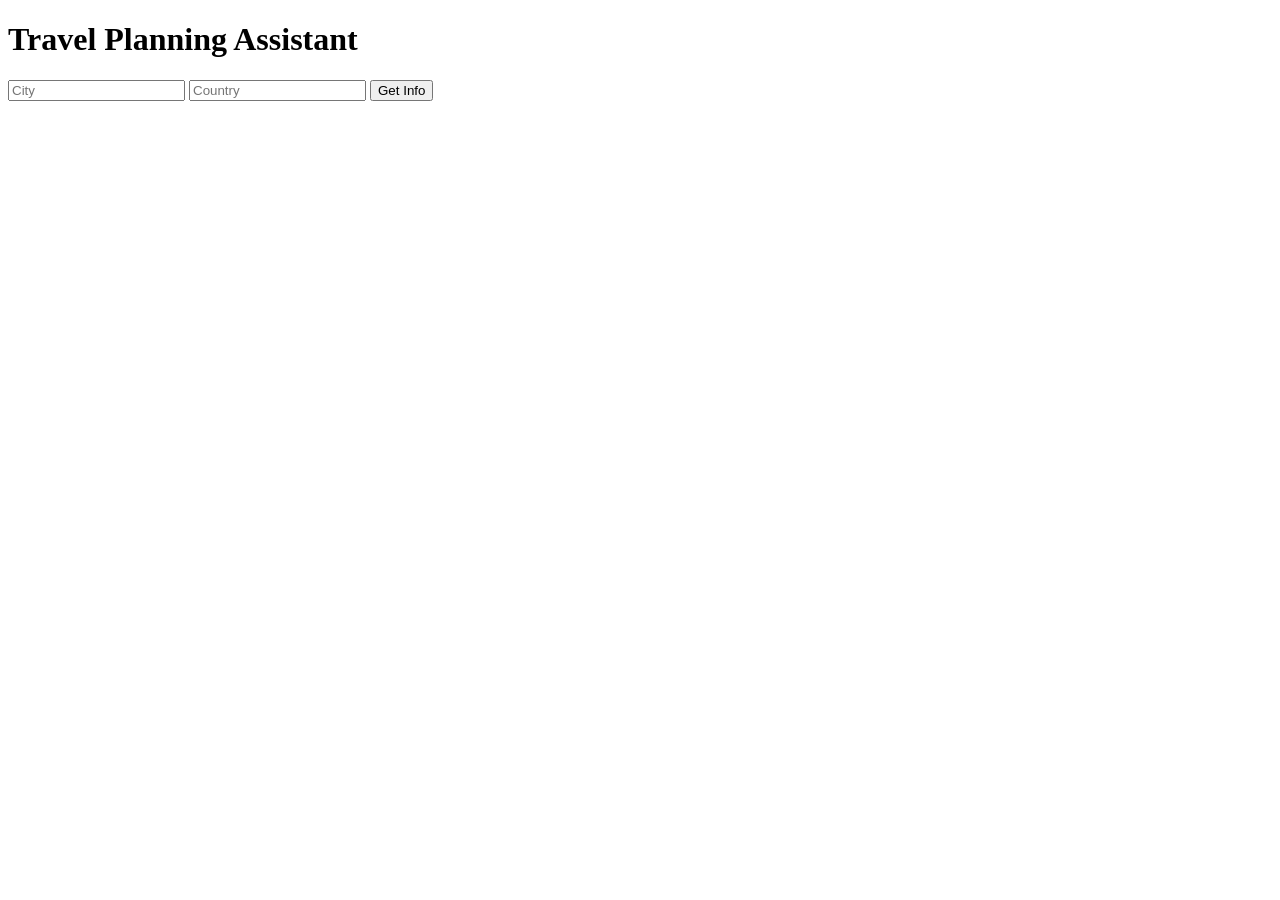
==== index.html @ 7f2e0c82 "file cleanup" ====
<!DOCTYPE html>
<html lang="en">
<head>
    <meta charset="UTF-8">
    <meta http-equiv="X-UA-Compatible" content="IE=edge">
    <meta name="viewport" content="width=device-width, initial-scale=1.0">
    <title>Travel Planning Assistant</title>
    <link rel="shortcut icon" href="favicon.ico" type="image/x-icon">
</head>
<body>
    <h1>Travel Planning Assistant</h1>
    <div class="col" id="inputDIV">
        <form id="location">
            <input type="text" class="form-control" placeholder="City" aria-label="City" name="City">
            <input type="text" class="form-control" placeholder="Country" aria-label="Country" name="Country">
            <input class="btn btn-primary" type="submit" value="Get Info">
            </form>

    </div>
    <div id="webcamDiv">
  
        <!-- <h3>Local Webcam for Honolulu: Beach</h3>
        <a name="windy-webcam-timelapse-player" data-id="1185046036" href="https://windy.com/webcams/1185046036" target="_blank">Honolulu: Beach</a><script async type="text/javascript" src="https://webcams.windy.com/webcams/public/embed/script/player.js"></script> -->
    </div>

    
    <script type="module" src="webcams.js"></script>
    <!-- <script type="module" src="weather.js"></script> -->
    <script type="module" src="script.js"></script>
</body>
</html>
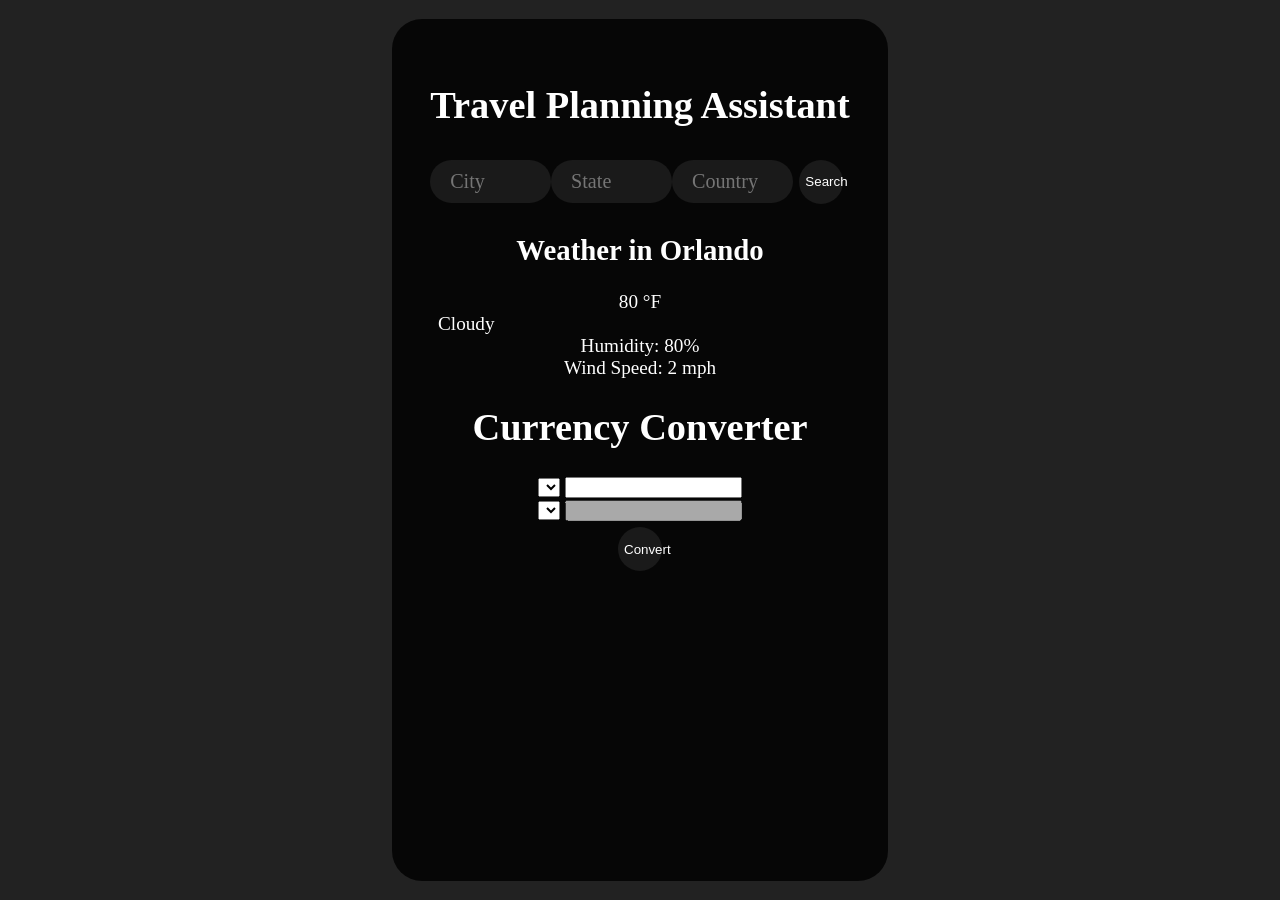
==== commit 96b82cac: "update homepage" ====
--- a/index.html
+++ b/index.html
@@ -6,26 +6,51 @@
     <meta name="viewport" content="width=device-width, initial-scale=1.0">
     <title>Travel Planning Assistant</title>
     <link rel="shortcut icon" href="favicon.ico" type="image/x-icon">
+    <link rel="stylesheet" href="./style.css">
+    
 </head>
 <body>
-    <h1>Travel Planning Assistant</h1>
-    <div class="col" id="inputDIV">
+    <!-- <div class="col" id="inputDIV">
         <form id="location">
             <input type="text" class="form-control" placeholder="City" aria-label="City" name="City">
             <input type="text" class="form-control" placeholder="Country" aria-label="Country" name="Country">
             <input class="btn btn-primary" type="submit" value="Get Info">
-            </form>
-
+        </form>
+    </div> -->
+    <div class="box">
+        <h1>Travel Planning Assistant</h1>
+        <div class="search">
+            <input type="text" class="search-bar" placeholder="City">
+            <input type="text" class="search-bar" placeholder="State">
+            <input type="text" class="search-bar" placeholder="Country">
+            <button>Search</button>
+        </div>
+    <div class="weather">
+        <h2 class="city">Weather in Orlando</h2>
+        <div class="temp">80 °F</div>
+        <div class="flex">
+            <img src="https://openweathermap.org/img/wn/04n.png" alt="" class="icon" />
+            <div class="description">Cloudy</div>
+        </div>
+        <div class="humidity">Humidity: 80%</div>
+        <div class="wind">Wind Speed: 2 mph</div>    
     </div>
-    <div id="webcamDiv">
-  
-        <!-- <h3>Local Webcam for Honolulu: Beach</h3>
-        <a name="windy-webcam-timelapse-player" data-id="1185046036" href="https://windy.com/webcams/1185046036" target="_blank">Honolulu: Beach</a><script async type="text/javascript" src="https://webcams.windy.com/webcams/public/embed/script/player.js"></script> -->
-    </div>
-
-    
+    <h1>Currency Converter</h1>
+    <div class="boxes">
+        <div class="leftBox">
+            <select name="currency" class="currency"></select>
+            <input type="number" name="" id="num">
+        </div>
+        <div class="rightBox">
+            <select name="currency" class="currency"></select>
+            <input type="text" name="" id="ans" disabled>
+        </div>
+        <button class="change" id="change">Convert</button>
+    </div>    
+</div>
     <script type="module" src="webcams.js"></script>
-    <!-- <script type="module" src="weather.js"></script> -->
+    <script type="module" src="weather.js"></script>
+    <script type="module" src="currency.js"></script>
     <script type="module" src="script.js"></script>
 </body>
 </html>
--- a/style.css
+++ b/style.css
@@ -0,0 +1,93 @@
+@import url('https://fonts.googleapis.com/css2?family=Fredoka+One&display=swap');
+
+
+body {
+    display: flex;
+    justify-content: center;
+    align-content: center;
+    text-align: center;
+    height: 100vh;
+    margin: 0;
+    font-family: 'Fredoka One', cursive;
+    color: white;
+    font-size: 120%;
+    background: #222;
+    background-image: url("https://source.unsplash.com/random/?city,night")
+}
+
+.box {
+    background: #000000d0;
+    color: white;
+    padding: 2em;
+    border-radius: 30px;
+    width: 100%;
+    max-width: 420px;
+    margin: 1em;
+}
+
+.search {
+    display: flex;
+    align-items: center;
+    justify-content: center;
+
+}
+
+button {
+    margin: 0.5em;
+    border: none;
+    border-radius: 50%;
+    height: 44px;
+    width: 44px;
+    outline: none;
+    background: #7c7c7c2b;
+    color:white;
+    cursor: pointer;
+    transition: 0.2s ease-in-out;
+}
+
+button:hover {
+    background: red;
+}
+
+input.search-bar {
+border: none;
+outline: none;
+padding: 0.5em 1em;
+border-radius: 24px;
+background: #7c7c7c2b;
+color: white;
+font-family:'Times New Roman', Times, serif;
+font-size: 105%;
+width: calc(100% - 100px);
+}
+
+h1.temp {
+    margin: 0;
+    margin-bottom: 0.4em;
+}
+
+.flex {
+    display: flex;
+    align-items: center;
+}
+
+.description {
+    text-transform: capitalize;
+    margin-left: 8px;
+
+}
+
+.weather.loading {
+    visibility: hidden;
+    max-height: 20px;
+    position: relative;
+}
+
+.weather.loading:after {
+    visibility: visible;
+    content: "Loading.....";
+    color: white;
+    position: absolute;
+    top: 0;
+    left: 20px;
+}
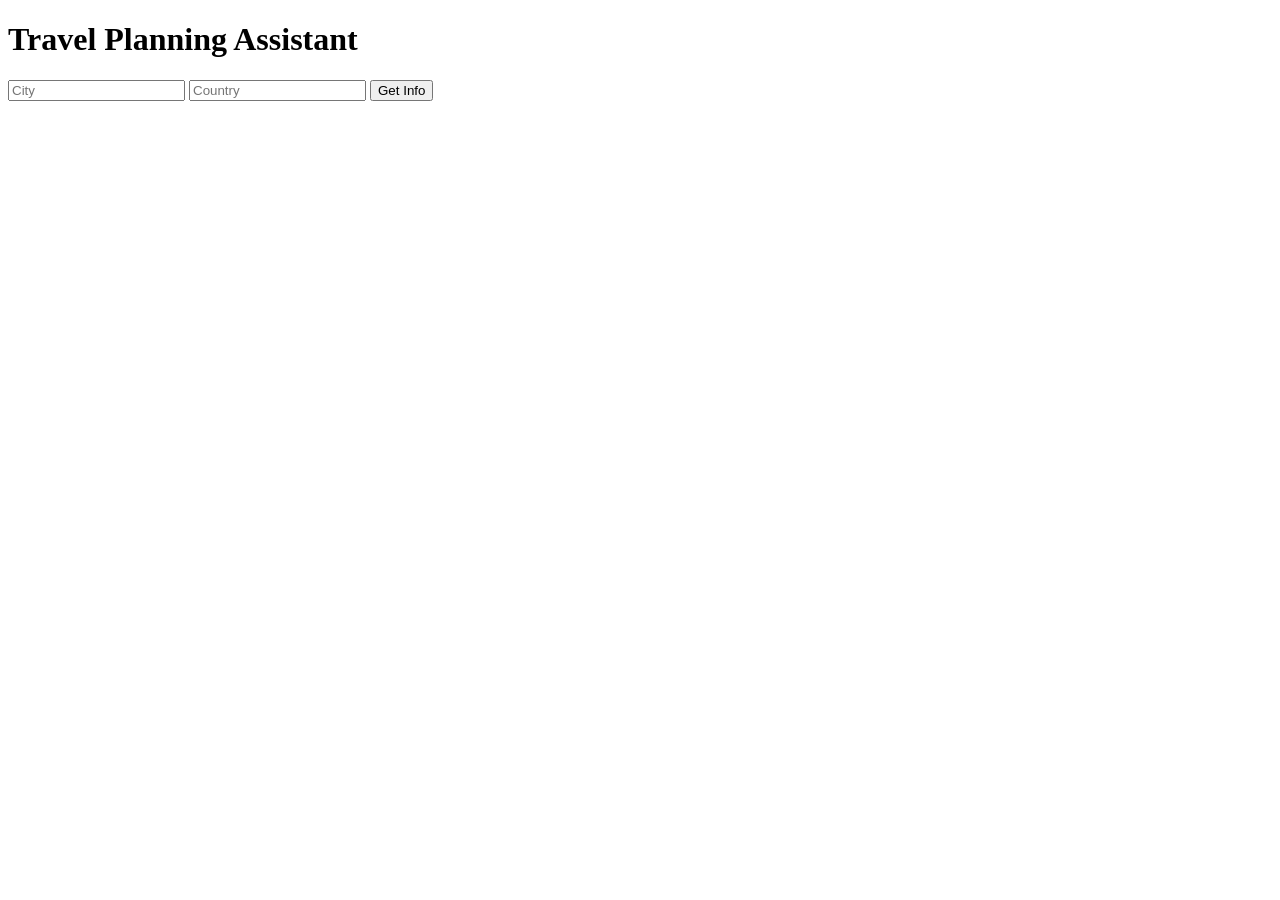
==== commit 74ab9aff: "file cleanup" ====
--- a/index.html
+++ b/index.html
@@ -6,51 +6,26 @@
     <meta name="viewport" content="width=device-width, initial-scale=1.0">
     <title>Travel Planning Assistant</title>
     <link rel="shortcut icon" href="favicon.ico" type="image/x-icon">
-    <link rel="stylesheet" href="./style.css">
-    
 </head>
 <body>
-    <!-- <div class="col" id="inputDIV">
+    <h1>Travel Planning Assistant</h1>
+    <div class="col" id="inputDIV">
         <form id="location">
             <input type="text" class="form-control" placeholder="City" aria-label="City" name="City">
             <input type="text" class="form-control" placeholder="Country" aria-label="Country" name="Country">
             <input class="btn btn-primary" type="submit" value="Get Info">
-        </form>
-    </div> -->
-    <div class="box">
-        <h1>Travel Planning Assistant</h1>
-        <div class="search">
-            <input type="text" class="search-bar" placeholder="City">
-            <input type="text" class="search-bar" placeholder="State">
-            <input type="text" class="search-bar" placeholder="Country">
-            <button>Search</button>
-        </div>
-    <div class="weather">
-        <h2 class="city">Weather in Orlando</h2>
-        <div class="temp">80 °F</div>
-        <div class="flex">
-            <img src="https://openweathermap.org/img/wn/04n.png" alt="" class="icon" />
-            <div class="description">Cloudy</div>
-        </div>
-        <div class="humidity">Humidity: 80%</div>
-        <div class="wind">Wind Speed: 2 mph</div>    
+            </form>
+
     </div>
-    <h1>Currency Converter</h1>
-    <div class="boxes">
-        <div class="leftBox">
-            <select name="currency" class="currency"></select>
-            <input type="number" name="" id="num">
-        </div>
-        <div class="rightBox">
-            <select name="currency" class="currency"></select>
-            <input type="text" name="" id="ans" disabled>
-        </div>
-        <button class="change" id="change">Convert</button>
-    </div>    
-</div>
-    <script type="module" src="webcams.js"></script>
-    <script type="module" src="weather.js"></script>
-    <script type="module" src="currency.js"></script>
+    <div id="webcamDiv">
+
+        <!-- <h3>Local Webcam for Honolulu: Beach</h3>
+        <a name="windy-webcam-timelapse-player" data-id="1185046036" href="https://windy.com/webcams/1185046036" target="_blank">Honolulu: Beach</a><script async type="text/javascript" src="https://webcams.windy.com/webcams/public/embed/script/player.js"></script> -->
+    </div>
+
+    
+    <script type="module" src="localInfo.js"></script>
+    <!-- <script type="module" src="weather.js"></script> -->
     <script type="module" src="script.js"></script>
 </body>
 </html>
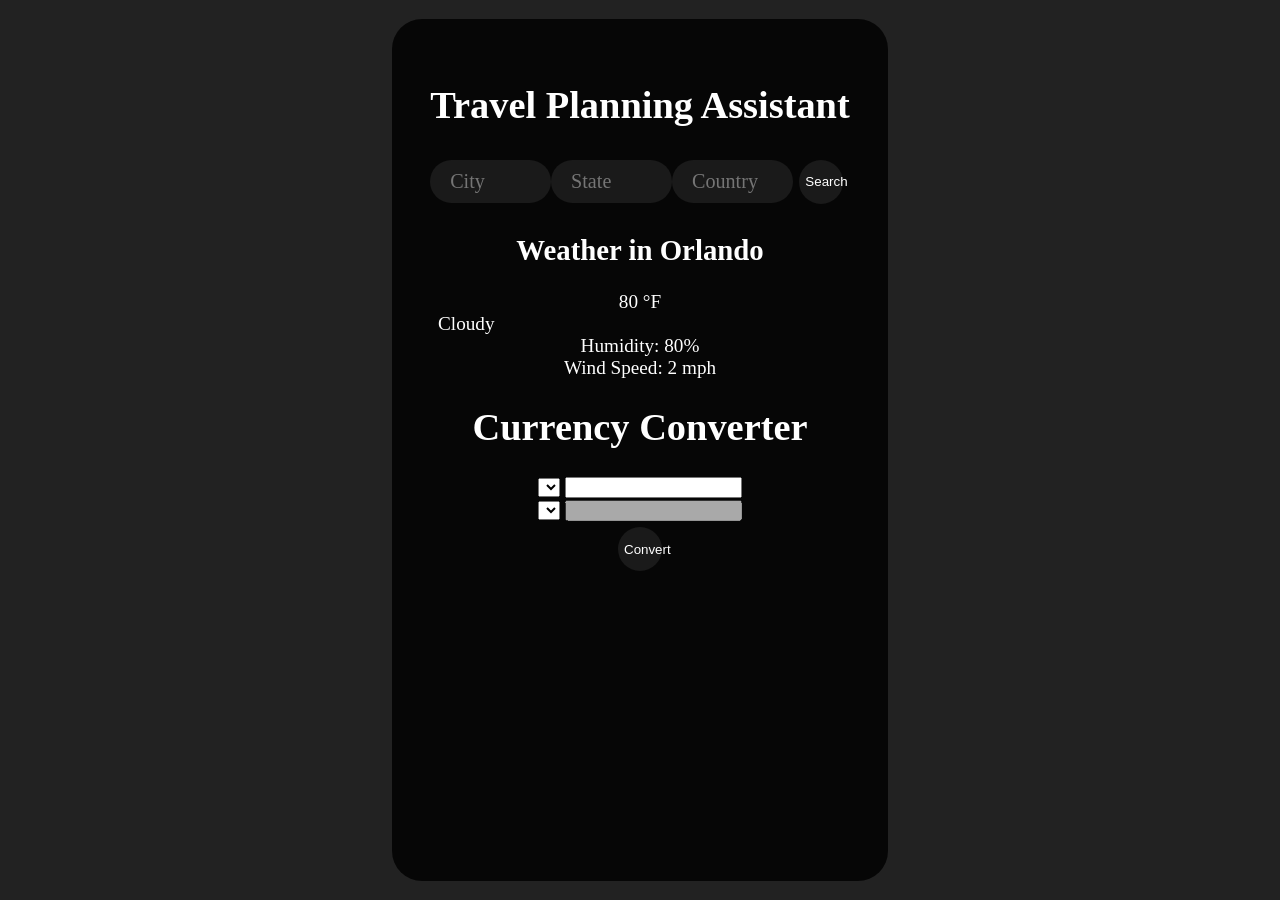
==== commit 969ad33c: "Merge branch 'main' of https://github.com/david-scott42/Module-3-Group-Project" ====
--- a/index.html
+++ b/index.html
@@ -6,26 +6,51 @@
     <meta name="viewport" content="width=device-width, initial-scale=1.0">
     <title>Travel Planning Assistant</title>
     <link rel="shortcut icon" href="favicon.ico" type="image/x-icon">
+    <link rel="stylesheet" href="./style.css">
+    
 </head>
 <body>
-    <h1>Travel Planning Assistant</h1>
-    <div class="col" id="inputDIV">
+    <!-- <div class="col" id="inputDIV">
         <form id="location">
             <input type="text" class="form-control" placeholder="City" aria-label="City" name="City">
             <input type="text" class="form-control" placeholder="Country" aria-label="Country" name="Country">
             <input class="btn btn-primary" type="submit" value="Get Info">
-            </form>
-
+        </form>
+    </div> -->
+    <div class="box">
+        <h1>Travel Planning Assistant</h1>
+        <div class="search">
+            <input type="text" class="search-bar" placeholder="City">
+            <input type="text" class="search-bar" placeholder="State">
+            <input type="text" class="search-bar" placeholder="Country">
+            <button>Search</button>
+        </div>
+    <div class="weather">
+        <h2 class="city">Weather in Orlando</h2>
+        <div class="temp">80 °F</div>
+        <div class="flex">
+            <img src="https://openweathermap.org/img/wn/04n.png" alt="" class="icon" />
+            <div class="description">Cloudy</div>
+        </div>
+        <div class="humidity">Humidity: 80%</div>
+        <div class="wind">Wind Speed: 2 mph</div>    
     </div>
-    <div id="webcamDiv">
-
-        <!-- <h3>Local Webcam for Honolulu: Beach</h3>
-        <a name="windy-webcam-timelapse-player" data-id="1185046036" href="https://windy.com/webcams/1185046036" target="_blank">Honolulu: Beach</a><script async type="text/javascript" src="https://webcams.windy.com/webcams/public/embed/script/player.js"></script> -->
-    </div>
-
-    
-    <script type="module" src="localInfo.js"></script>
-    <!-- <script type="module" src="weather.js"></script> -->
+    <h1>Currency Converter</h1>
+    <div class="boxes">
+        <div class="leftBox">
+            <select name="currency" class="currency"></select>
+            <input type="number" name="" id="num">
+        </div>
+        <div class="rightBox">
+            <select name="currency" class="currency"></select>
+            <input type="text" name="" id="ans" disabled>
+        </div>
+        <button class="change" id="change">Convert</button>
+    </div>    
+</div>
+    <script type="module" src="webcams.js"></script>
+    <script type="module" src="weather.js"></script>
+    <script type="module" src="currency.js"></script>
     <script type="module" src="script.js"></script>
 </body>
 </html>
--- a/style.css
+++ b/style.css
@@ -0,0 +1,93 @@
+@import url('https://fonts.googleapis.com/css2?family=Fredoka+One&display=swap');
+
+
+body {
+    display: flex;
+    justify-content: center;
+    align-content: center;
+    text-align: center;
+    height: 100vh;
+    margin: 0;
+    font-family: 'Fredoka One', cursive;
+    color: white;
+    font-size: 120%;
+    background: #222;
+    background-image: url("https://source.unsplash.com/random/?city,night")
+}
+
+.box {
+    background: #000000d0;
+    color: white;
+    padding: 2em;
+    border-radius: 30px;
+    width: 100%;
+    max-width: 420px;
+    margin: 1em;
+}
+
+.search {
+    display: flex;
+    align-items: center;
+    justify-content: center;
+
+}
+
+button {
+    margin: 0.5em;
+    border: none;
+    border-radius: 50%;
+    height: 44px;
+    width: 44px;
+    outline: none;
+    background: #7c7c7c2b;
+    color:white;
+    cursor: pointer;
+    transition: 0.2s ease-in-out;
+}
+
+button:hover {
+    background: red;
+}
+
+input.search-bar {
+border: none;
+outline: none;
+padding: 0.5em 1em;
+border-radius: 24px;
+background: #7c7c7c2b;
+color: white;
+font-family:'Times New Roman', Times, serif;
+font-size: 105%;
+width: calc(100% - 100px);
+}
+
+h1.temp {
+    margin: 0;
+    margin-bottom: 0.4em;
+}
+
+.flex {
+    display: flex;
+    align-items: center;
+}
+
+.description {
+    text-transform: capitalize;
+    margin-left: 8px;
+
+}
+
+.weather.loading {
+    visibility: hidden;
+    max-height: 20px;
+    position: relative;
+}
+
+.weather.loading:after {
+    visibility: visible;
+    content: "Loading.....";
+    color: white;
+    position: absolute;
+    top: 0;
+    left: 20px;
+}
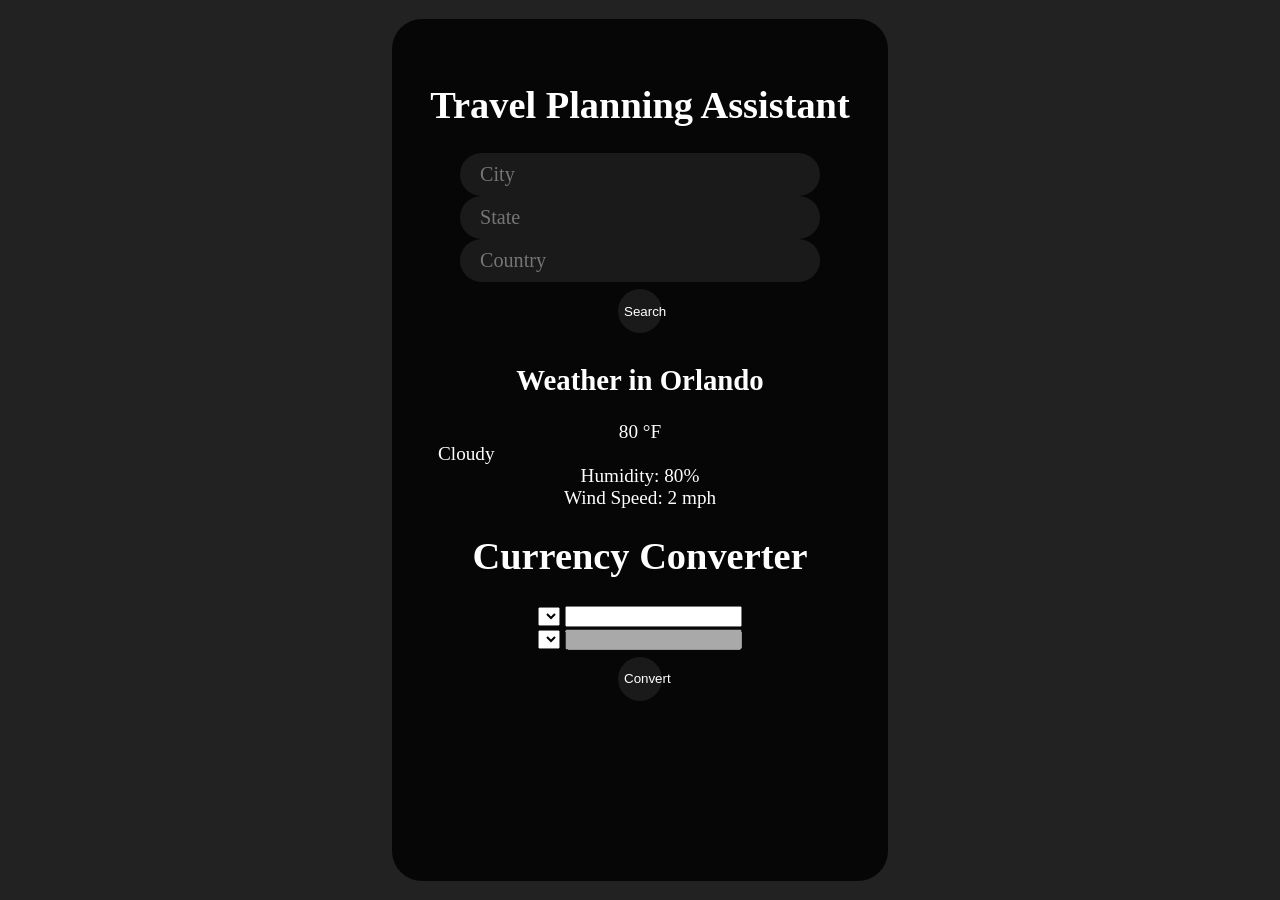
==== commit dfcb6adf: "gps and map working, both set to populate after search" ====
--- a/index.html
+++ b/index.html
@@ -20,10 +20,12 @@
     <div class="box">
         <h1>Travel Planning Assistant</h1>
         <div class="search">
-            <input type="text" class="search-bar" placeholder="City">
-            <input type="text" class="search-bar" placeholder="State">
-            <input type="text" class="search-bar" placeholder="Country">
-            <button>Search</button>
+            <form id="location">
+                <input type="text" class="search-bar" id="citySearch" placeholder="City">
+                <input type="text" class="search-bar" id="stateSearch" placeholder="State">
+                <input type="text" class="search-bar" id="countrySearch" placeholder="Country">
+                <button>Search</button>
+            </form>
         </div>
     <div class="weather">
         <h2 class="city">Weather in Orlando</h2>
@@ -34,6 +36,9 @@
         </div>
         <div class="humidity">Humidity: 80%</div>
         <div class="wind">Wind Speed: 2 mph</div>    
+    </div>
+    <div id="gpsDiv">
+
     </div>
     <h1>Currency Converter</h1>
     <div class="boxes">
@@ -48,9 +53,9 @@
         <button class="change" id="change">Convert</button>
     </div>    
 </div>
-    <script type="module" src="webcams.js"></script>
+    <script type="module" src="geoconvert.js"></script>
     <script type="module" src="weather.js"></script>
     <script type="module" src="currency.js"></script>
-    <script type="module" src="script.js"></script>
+    <script type="module" src="script.js"></script> 
 </body>
 </html>
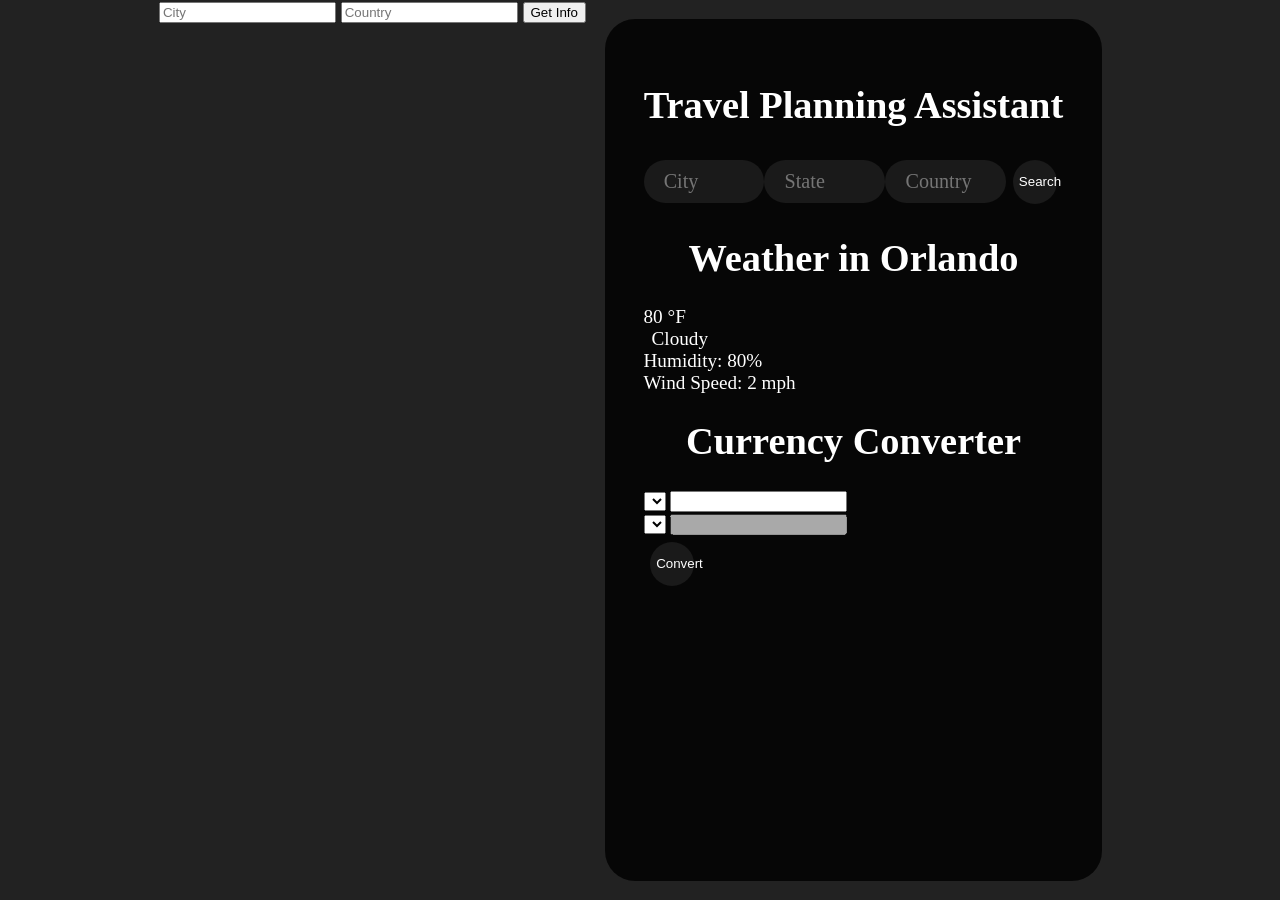
==== commit 6c414936: "update weather and currency" ====
--- a/index.html
+++ b/index.html
@@ -10,25 +10,23 @@
     
 </head>
 <body>
-    <!-- <div class="col" id="inputDIV">
+    <div class="col" id="inputDIV">
         <form id="location">
             <input type="text" class="form-control" placeholder="City" aria-label="City" name="City">
             <input type="text" class="form-control" placeholder="Country" aria-label="Country" name="Country">
             <input class="btn btn-primary" type="submit" value="Get Info">
         </form>
-    </div> -->
+    </div>
     <div class="box">
         <h1>Travel Planning Assistant</h1>
         <div class="search">
-            <form id="location">
-                <input type="text" class="search-bar" id="citySearch" placeholder="City">
-                <input type="text" class="search-bar" id="stateSearch" placeholder="State">
-                <input type="text" class="search-bar" id="countrySearch" placeholder="Country">
-                <button>Search</button>
-            </form>
+            <input type="text" class="search-bar" placeholder="City">
+            <input type="text" class="search-bar" placeholder="State">
+            <input type="text" class="search-bar" placeholder="Country">
+            <button>Search</button>
         </div>
     <div class="weather">
-        <h2 class="city">Weather in Orlando</h2>
+        <h1 class="city">Weather in Orlando</h1>
         <div class="temp">80 °F</div>
         <div class="flex">
             <img src="https://openweathermap.org/img/wn/04n.png" alt="" class="icon" />
@@ -36,9 +34,6 @@
         </div>
         <div class="humidity">Humidity: 80%</div>
         <div class="wind">Wind Speed: 2 mph</div>    
-    </div>
-    <div id="gpsDiv">
-
     </div>
     <h1>Currency Converter</h1>
     <div class="boxes">
@@ -48,14 +43,14 @@
         </div>
         <div class="rightBox">
             <select name="currency" class="currency"></select>
-            <input type="text" name="" id="ans" disabled>
+            <input type="text" name="" id="update" disabled>
         </div>
         <button class="change" id="change">Convert</button>
     </div>    
 </div>
-    <script type="module" src="geoconvert.js"></script>
+    <script type="module" src="webcams.js"></script>
     <script type="module" src="weather.js"></script>
     <script type="module" src="currency.js"></script>
-    <script type="module" src="script.js"></script> 
+    <script type="module" src="script.js"></script>
 </body>
 </html>
--- a/style.css
+++ b/style.css
@@ -1,11 +1,9 @@
 @import url('https://fonts.googleapis.com/css2?family=Fredoka+One&display=swap');
-
 
 body {
     display: flex;
     justify-content: center;
     align-content: center;
-    text-align: center;
     height: 100vh;
     margin: 0;
     font-family: 'Fredoka One', cursive;
@@ -15,6 +13,9 @@
     background-image: url("https://source.unsplash.com/random/?city,night")
 }
 
+h1 {
+    text-align: center;
+}
 .box {
     background: #000000d0;
     color: white;
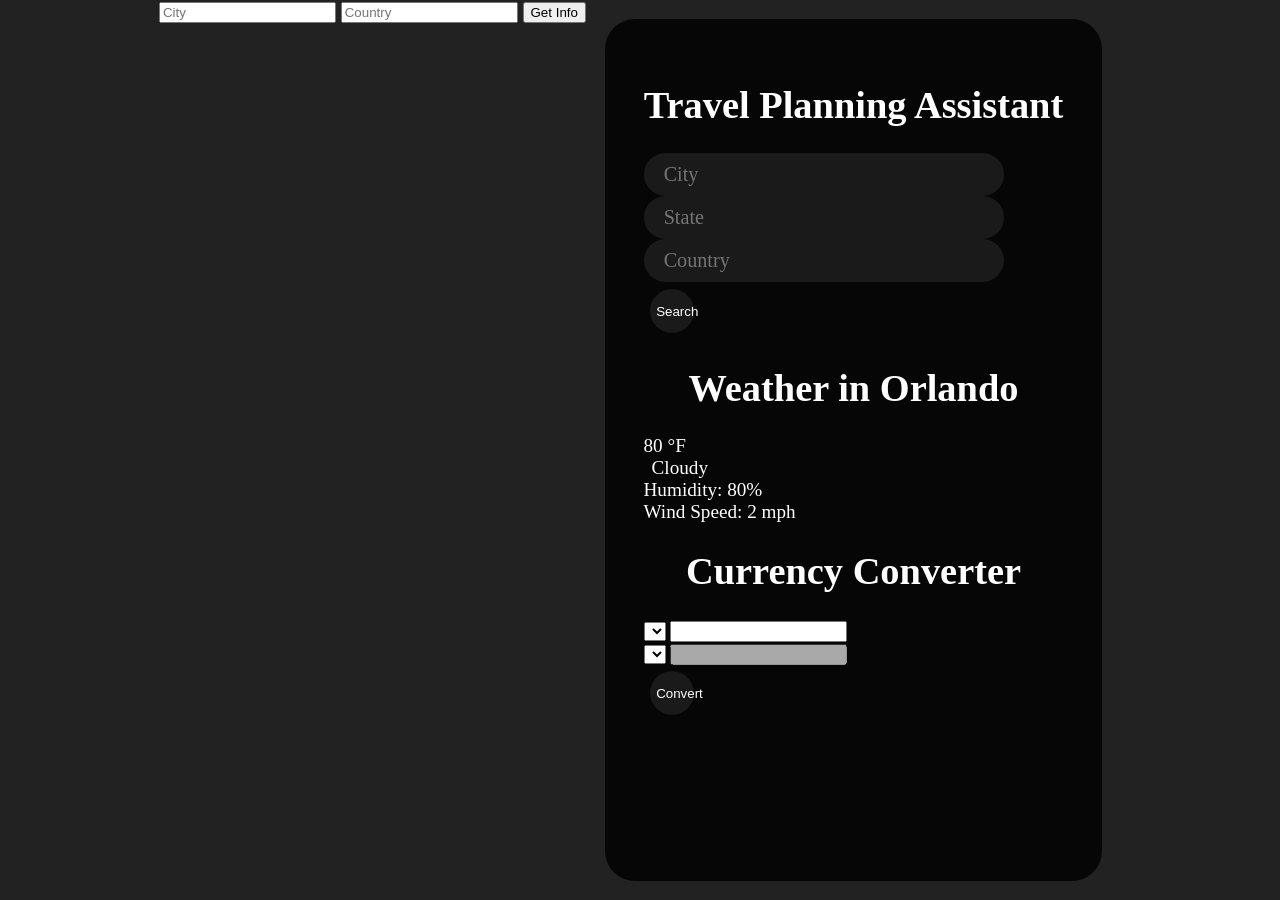
==== commit 7fd1d503: "Merge branch 'main' into weather" ====
--- a/index.html
+++ b/index.html
@@ -20,10 +20,12 @@
     <div class="box">
         <h1>Travel Planning Assistant</h1>
         <div class="search">
-            <input type="text" class="search-bar" placeholder="City">
-            <input type="text" class="search-bar" placeholder="State">
-            <input type="text" class="search-bar" placeholder="Country">
-            <button>Search</button>
+            <form id="location">
+                <input type="text" class="search-bar" id="citySearch" placeholder="City">
+                <input type="text" class="search-bar" id="stateSearch" placeholder="State">
+                <input type="text" class="search-bar" id="countrySearch" placeholder="Country">
+                <button>Search</button>
+            </form>
         </div>
     <div class="weather">
         <h1 class="city">Weather in Orlando</h1>
@@ -34,6 +36,9 @@
         </div>
         <div class="humidity">Humidity: 80%</div>
         <div class="wind">Wind Speed: 2 mph</div>    
+    </div>
+    <div id="gpsDiv">
+
     </div>
     <h1>Currency Converter</h1>
     <div class="boxes">
@@ -48,9 +53,9 @@
         <button class="change" id="change">Convert</button>
     </div>    
 </div>
-    <script type="module" src="webcams.js"></script>
+    <script type="module" src="geoconvert.js"></script>
     <script type="module" src="weather.js"></script>
     <script type="module" src="currency.js"></script>
-    <script type="module" src="script.js"></script>
+    <script type="module" src="script.js"></script> 
 </body>
 </html>
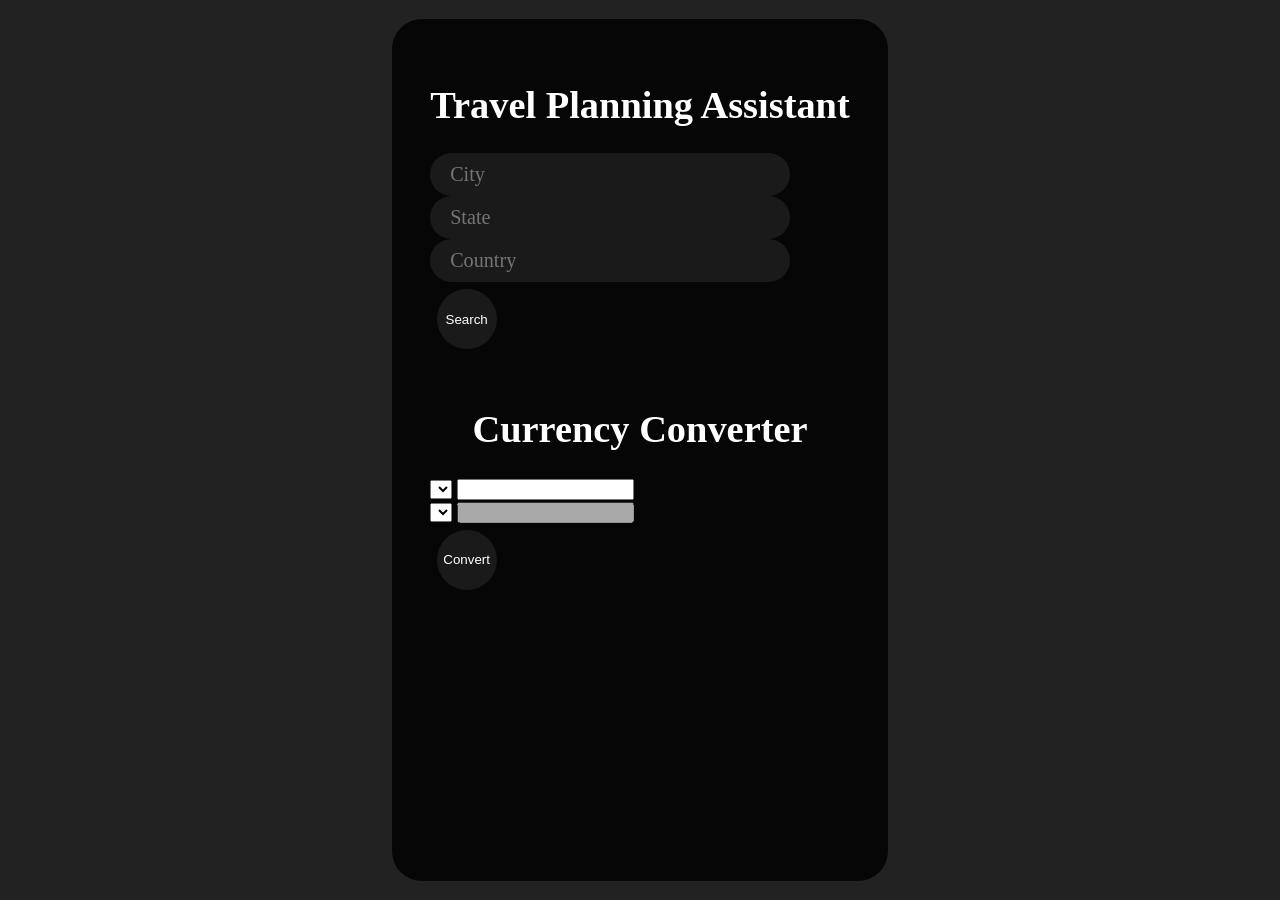
==== commit a8e87282: "update weather and css" ====
--- a/index.html
+++ b/index.html
@@ -10,13 +10,13 @@
     
 </head>
 <body>
-    <div class="col" id="inputDIV">
+    <!-- <div class="col" id="inputDIV">
         <form id="location">
             <input type="text" class="form-control" placeholder="City" aria-label="City" name="City">
             <input type="text" class="form-control" placeholder="Country" aria-label="Country" name="Country">
             <input class="btn btn-primary" type="submit" value="Get Info">
         </form>
-    </div>
+    </div> -->
     <div class="box">
         <h1>Travel Planning Assistant</h1>
         <div class="search">
@@ -28,14 +28,14 @@
             </form>
         </div>
     <div class="weather">
-        <h1 class="city">Weather in Orlando</h1>
-        <div class="temp">80 °F</div>
+        <h1 class="city" id="city"></h1>
+        <div class="temp"></div>
         <div class="flex">
             <img src="https://openweathermap.org/img/wn/04n.png" alt="" class="icon" />
-            <div class="description">Cloudy</div>
+            <div class="description" id="description"></div>
         </div>
-        <div class="humidity">Humidity: 80%</div>
-        <div class="wind">Wind Speed: 2 mph</div>    
+        <div class="humidity" id="humidity"></div>
+        <div class="wind" id="wind"></div>    
     </div>
     <div id="gpsDiv">
 
--- a/style.css
+++ b/style.css
@@ -37,8 +37,8 @@
     margin: 0.5em;
     border: none;
     border-radius: 50%;
-    height: 44px;
-    width: 44px;
+    height: 60px;
+    width: 60px;
     outline: none;
     background: #7c7c7c2b;
     color:white;
@@ -57,7 +57,7 @@
 border-radius: 24px;
 background: #7c7c7c2b;
 color: white;
-font-family:'Times New Roman', Times, serif;
+font-family: 'Fredoka One', cursive;
 font-size: 105%;
 width: calc(100% - 100px);
 }
@@ -75,20 +75,6 @@
 .description {
     text-transform: capitalize;
     margin-left: 8px;
-
+    color:darkorange;
 }
 
-.weather.loading {
-    visibility: hidden;
-    max-height: 20px;
-    position: relative;
-}
-
-.weather.loading:after {
-    visibility: visible;
-    content: "Loading.....";
-    color: white;
-    position: absolute;
-    top: 0;
-    left: 20px;
-}
